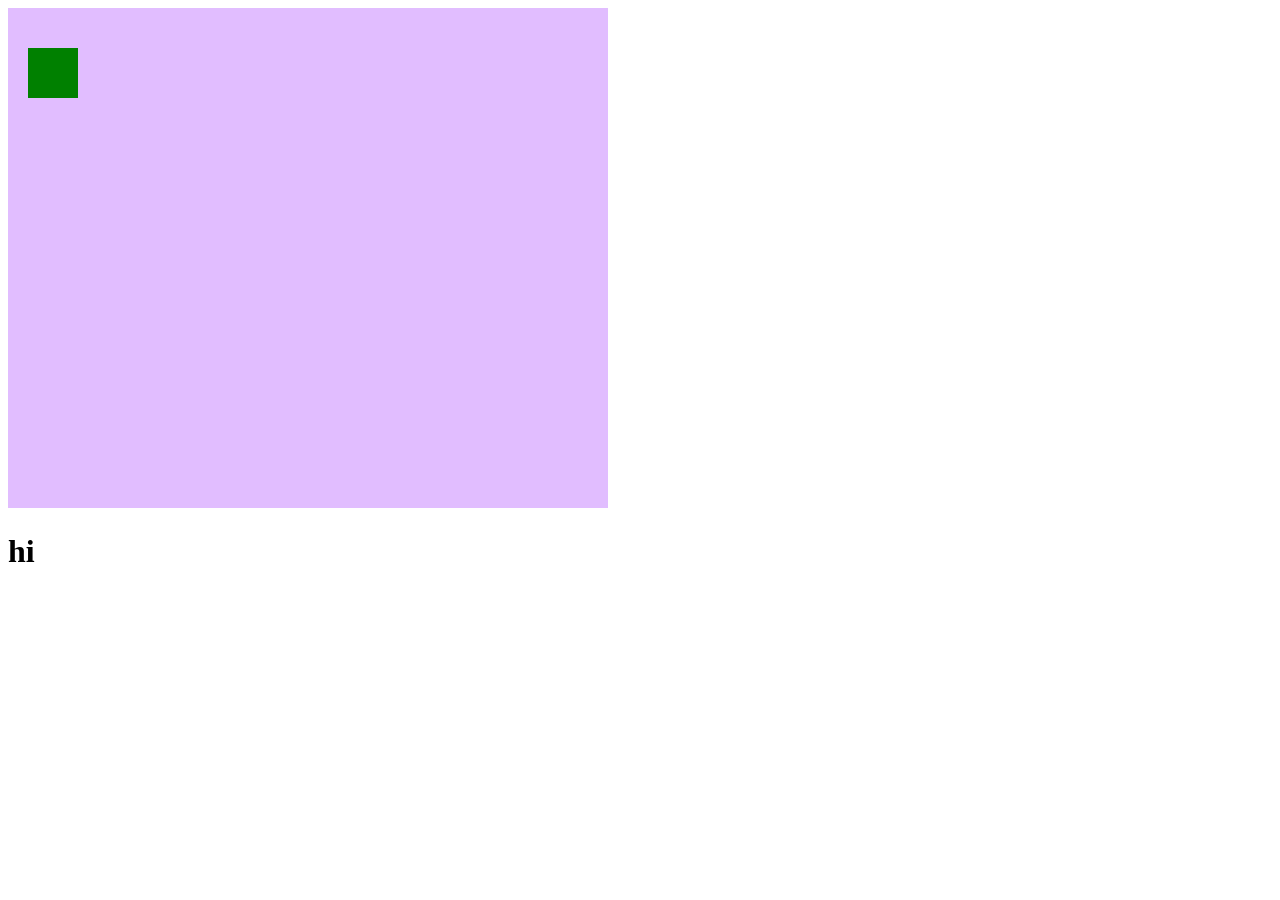
==== page.html @ c340478c "pasted breakout game code in here as a reference" ====
<!DOCTYPE html>
<html lang="en">
<head>
    <meta charset="UTF-8">
    <meta http-equiv="X-UA-Compatible" content="IE=edge">
    <meta name="viewport" content="width=device-width, initial-scale=1.0">
    <link href = "style.css" rel = "stylesheet" type = "text/css">
    <title>Document</title>
</head>
<body>
    <canvas id="myCanvas" width="600" height="500"></canvas>
    <h1>hi</h1>
    <!-- <script type = "text/javascript" src="course.js"></script> -->
    <script>
        var canvas = document.getElementById("myCanvas");
        var ctx = canvas.getContext("2d");

        var player1 = new Image();
        player1.src = "images/blue.png";

        function drawPlayer1() {
            ctx.beginPath();
            ctx.drawImage(player1, 10, canvas.height - 10);
            ctx.closePath();
        }

            drawPlayer1();
            ctx.beginPath();
            ctx.rect(20, 40, 50, 50);
            ctx.fillStyle = "green";
            ctx.fill();
            ctx.closePath();
    </script>
</body>
</html>
---- style.css ----
#myCanvas {
    background-color: #e1bdff;
}
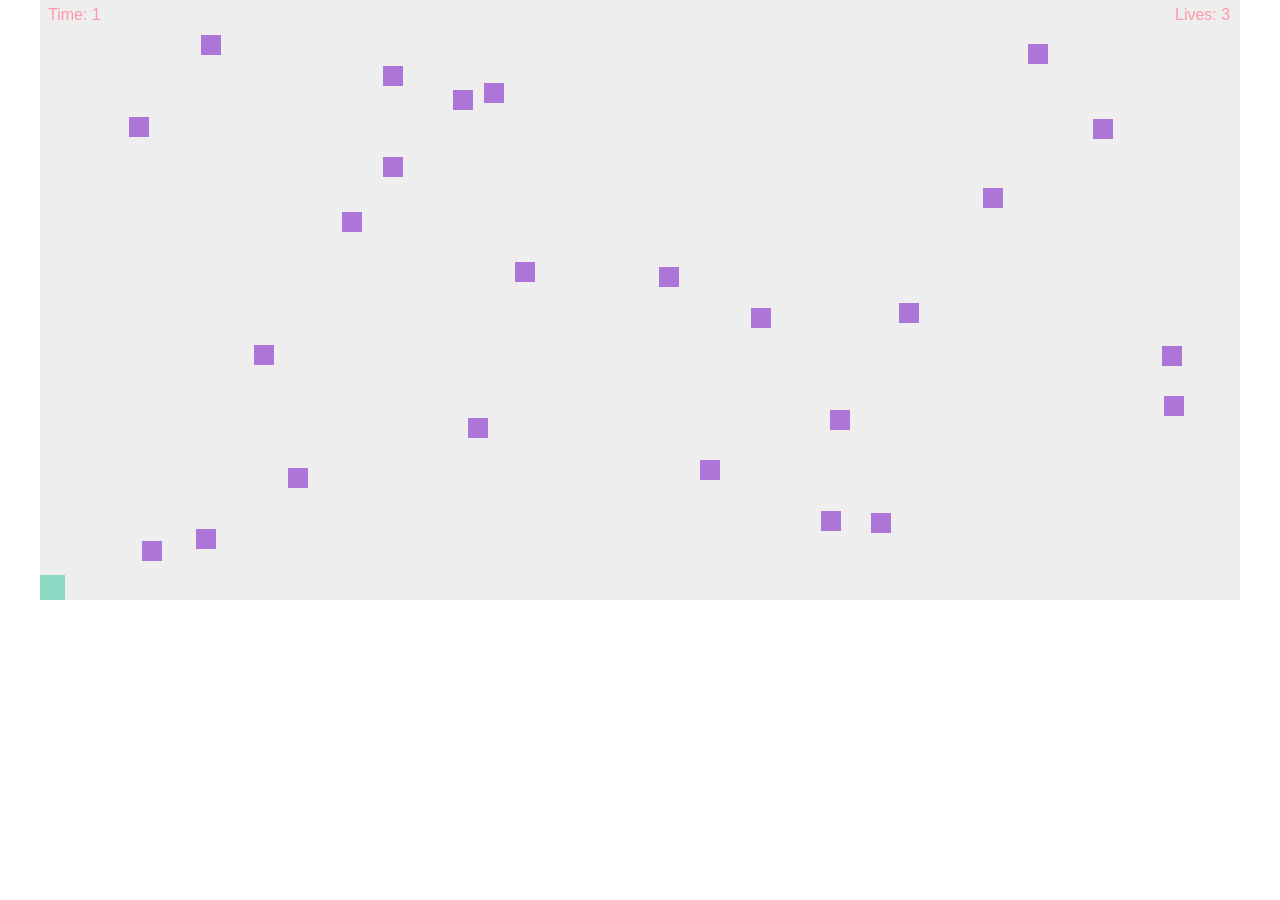
==== commit 7d4066ec: "coded the entire game" ====
--- a/page.html
+++ b/page.html
@@ -4,32 +4,201 @@
     <meta charset="UTF-8">
     <meta http-equiv="X-UA-Compatible" content="IE=edge">
     <meta name="viewport" content="width=device-width, initial-scale=1.0">
-    <link href = "style.css" rel = "stylesheet" type = "text/css">
     <title>Document</title>
+    <style>
+        * {
+            padding: 0;
+            margin: 0;
+        }
+        canvas {
+            background: #eee; 
+            display: block;
+            margin: 0 auto;
+        }
+    </style>
 </head>
 <body>
-    <canvas id="myCanvas" width="600" height="500"></canvas>
-    <h1>hi</h1>
-    <!-- <script type = "text/javascript" src="course.js"></script> -->
+    <canvas id="myCanvas" width="1200" height="600"></canvas>
+
     <script>
         var canvas = document.getElementById("myCanvas");
         var ctx = canvas.getContext("2d");
 
-        var player1 = new Image();
-        player1.src = "images/blue.png";
-
-        function drawPlayer1() {
+        var startTime = new Date();
+        var elapsed;
+
+        var x = 0;
+        var y = canvas.height - 25;
+
+        var dx = 3;
+        var dy = 3;
+
+        var ballRadius = 10;
+
+        var rightPressed = false;
+        var leftPressed = false;
+        var upPressed = false;
+        var downPressed = false;
+
+        // var brickRowCount = 3;
+        // var brickColumnCount = 5;
+        var brickWidth = 20;
+        var brickHeight = 20;
+        var brickPadding = 10;
+        // var brickOffsetTop = 30;
+        // var brickOffsetLeft = 30;
+
+        //var time = 0;
+
+        var lives = 3;
+
+        var bricks = [];
+        for (var c = 0; c<25; c++) {
+            bricks[c] = { x: 0, y: 0, status: 1 };
+        }
+        for (var i = 0; i < 25; i++) {
+            var brickX = Math.floor(Math.random() * (canvas.width - 150)) + 75;
+            var brickY = Math.floor(Math.random() * (canvas.height - 60) + 30);
+            for (var j = 0; j < i; j++) {
+                while (brickX >= bricks[j].x && brickX <= bricks[j].x + 40) {
+                    brickX = Math.floor(Math.random() * (canvas.width - 150)) + 75;
+                }
+                while (brickY >= bricks[j].y && brickY <= bricks[j].y + 40) {
+                    brickY = Math.floor(Math.random() * (canvas.height - 60) + 30);
+                }
+            }
+            bricks[i].x = brickX;
+            bricks[i].y = brickY;
+        }
+       
+        document.addEventListener("keydown", keyDownHandler, false);
+        document.addEventListener("keyup", keyUpHandler, false);
+        //document.addEventListener("mousemove", mouseMoveHandler, false);
+
+        function keyDownHandler(e) {
+            if (e.key == "Right" || e.key == "ArrowRight") {
+                rightPressed = true;
+            }
+            else if(e.key == "Left" || e.key == "ArrowLeft"){
+                leftPressed = true;
+            }
+            else if (e.key == "Up" || e.key == "ArrowUp") {
+                upPressed = true;
+            }
+            else if (e.key == "Down" || e.key == "ArrowDown") {
+                downPressed = true;
+            }
+        } 
+        function keyUpHandler(e) {
+            if(e.key == "Right" || e.key == "ArrowRight") {
+                rightPressed = false;
+            }
+            else if(e.key == "Left" || e.key == "ArrowLeft") {
+                leftPressed = false;
+            }
+            else if (e.key == "Up" || e.key == "ArrowUp") {
+                upPressed = false;
+            }
+            else if (e.key == "Down" || e.key == "ArrowDown") {
+                downPressed = false;
+            }
+        }
+        function collisionDetection() {
+            for (var i = 0; i < 25; i++) {
+                var b = bricks[i];
+                var playerLeft = x;
+                var playerRight = x + 25;
+                var playerTop = y ;
+                var playerBottom = y + 25;
+                var bLeft = b.x;
+                var bRight = b.x + 20;
+                var bTop = b.y;
+                var bBottom = b.y + 20;
+                    if ( !(playerLeft > bRight || bLeft > playerRight || playerTop > bBottom || bTop > playerBottom)) {
+                        b.status = 0;
+                        lives--;
+                        if (lives == 0) {
+                            alert("GAME OVER :(");
+                            document.location.reload();
+                        }
+                        x = 0;
+                        y = canvas.height - 25;
+                        
+                    }
+            }
+        }
+        function drawTime() {
+            elapsed = parseInt((new Date() - startTime) / 1000);
+            ctx.font = "16px Arial";
+            ctx.fillStyle = "#FF99AA";
+            ctx.fillText("Time: " + elapsed, 8, 20);
+        }
+        function drawLives() {
+            ctx.font = "16px Arial";
+            ctx.fillStyle = "#FF99AA";
+            ctx.fillText("Lives: " + lives, canvas.width - 65, 20);
+        }
+
+        function drawPlayer() {
             ctx.beginPath();
-            ctx.drawImage(player1, 10, canvas.height - 10);
-            ctx.closePath();
-        }
-
-            drawPlayer1();
-            ctx.beginPath();
-            ctx.rect(20, 40, 50, 50);
-            ctx.fillStyle = "green";
+            ctx.rect(x, y, 25, 25);
+            ctx.fillStyle = "#8BD9C2";
             ctx.fill();
             ctx.closePath();
+        }
+        function drawBricks() {
+            for (var i = 0; i < 25; i++) {
+                ctx.beginPath();
+                ctx.rect(bricks[i].x, bricks[i].y, brickWidth, brickHeight);
+                ctx.fillStyle = "#AE75D9";
+                ctx.fill();
+                ctx.closePath();
+            }
+            
+        }
+        function drawDestination() {
+            //do stuff
+        }
+        
+        function draw() {
+            ctx.clearRect(0,0, canvas.width, canvas.height);
+            drawBricks();
+            drawPlayer();
+            drawTime();
+            drawLives();
+          
+            if (rightPressed) {
+                x += dx;
+                if (x + 25 > canvas.width) {
+                    x = canvas.width - 25;
+                }
+            }
+            else if (leftPressed) {
+                x -= dx;
+                if (x < 0) {
+                    x = 0;
+                }
+            }
+            else if (upPressed) {
+                y -= dy;
+                if (y < 0) {
+                    y = 0;
+                }
+            }
+            else if (downPressed) {
+                y += dy;
+                if (y + 25 > canvas.height) {
+                    y = canvas.height - 25;
+                }
+            }
+            collisionDetection();
+            
+            requestAnimationFrame(draw);
+            
+        }
+        draw();
+        
+
     </script>
 </body>
 </html>
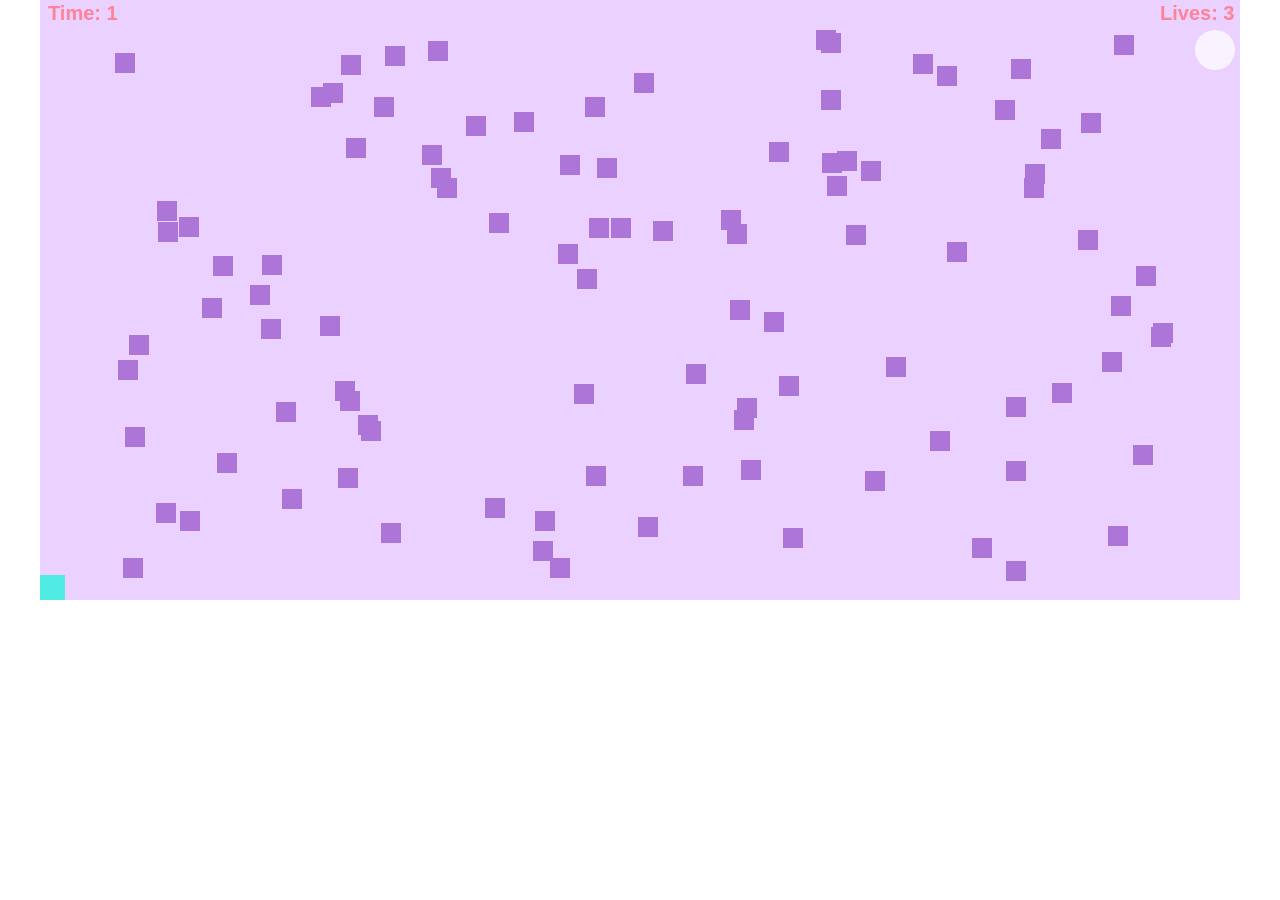
==== commit cbba6289: "finished game" ====
--- a/page.html
+++ b/page.html
@@ -4,17 +4,10 @@
     <meta charset="UTF-8">
     <meta http-equiv="X-UA-Compatible" content="IE=edge">
     <meta name="viewport" content="width=device-width, initial-scale=1.0">
+    <link href= "style.css" rel = "stylesheet" type = "text/css">
     <title>Document</title>
     <style>
-        * {
-            padding: 0;
-            margin: 0;
-        }
-        canvas {
-            background: #eee; 
-            display: block;
-            margin: 0 auto;
-        }
+        
     </style>
 </head>
 <body>
@@ -30,8 +23,8 @@
         var x = 0;
         var y = canvas.height - 25;
 
-        var dx = 3;
-        var dy = 3;
+        var dx = 4;
+        var dy = 4;
 
         var ballRadius = 10;
 
@@ -40,23 +33,18 @@
         var upPressed = false;
         var downPressed = false;
 
-        // var brickRowCount = 3;
-        // var brickColumnCount = 5;
+        
         var brickWidth = 20;
         var brickHeight = 20;
         var brickPadding = 10;
-        // var brickOffsetTop = 30;
-        // var brickOffsetLeft = 30;
-
-        //var time = 0;
 
         var lives = 3;
 
         var bricks = [];
-        for (var c = 0; c<25; c++) {
+        for (var c = 0; c<100; c++) {
             bricks[c] = { x: 0, y: 0, status: 1 };
         }
-        for (var i = 0; i < 25; i++) {
+        for (var i = 0; i < 100; i++) {
             var brickX = Math.floor(Math.random() * (canvas.width - 150)) + 75;
             var brickY = Math.floor(Math.random() * (canvas.height - 60) + 30);
             for (var j = 0; j < i; j++) {
@@ -104,7 +92,7 @@
             }
         }
         function collisionDetection() {
-            for (var i = 0; i < 25; i++) {
+            for (var i = 0; i < 100; i++) {
                 var b = bricks[i];
                 var playerLeft = x;
                 var playerRight = x + 25;
@@ -121,33 +109,40 @@
                             alert("GAME OVER :(");
                             document.location.reload();
                         }
+                        
                         x = 0;
                         y = canvas.height - 25;
-                        
                     }
+                    if (x >= canvas.width - 45 &&  y >= 20 && y <= 70) {
+                        alert("Congratulations!! You win! \nElapsed time: " + elapsed + "\nPlay again?");
+                        document.location.reload();
+                        x = 0;
+                        y = canvas.height - 25;
+                    }
+                    
             }
         }
         function drawTime() {
             elapsed = parseInt((new Date() - startTime) / 1000);
-            ctx.font = "16px Arial";
-            ctx.fillStyle = "#FF99AA";
+            ctx.font = "bold 20px Arial";
+            ctx.fillStyle = "#ff8297";
             ctx.fillText("Time: " + elapsed, 8, 20);
         }
         function drawLives() {
-            ctx.font = "16px Arial";
-            ctx.fillStyle = "#FF99AA";
-            ctx.fillText("Lives: " + lives, canvas.width - 65, 20);
+            ctx.font = "bold 20px Arial";
+            ctx.fillStyle = "#ff8297";
+            ctx.fillText("Lives: " + lives, canvas.width - 80, 20);
         }
 
         function drawPlayer() {
             ctx.beginPath();
             ctx.rect(x, y, 25, 25);
-            ctx.fillStyle = "#8BD9C2";
+            ctx.fillStyle = "#50ebe2";
             ctx.fill();
             ctx.closePath();
         }
         function drawBricks() {
-            for (var i = 0; i < 25; i++) {
+            for (var i = 0; i < 100; i++) {
                 ctx.beginPath();
                 ctx.rect(bricks[i].x, bricks[i].y, brickWidth, brickHeight);
                 ctx.fillStyle = "#AE75D9";
@@ -157,7 +152,11 @@
             
         }
         function drawDestination() {
-            //do stuff
+            ctx.beginPath();
+            ctx.arc(canvas.width - 25, 50, 20, 0, Math.PI * 2);
+            ctx.fillStyle = "#f9f2ff";
+            ctx.fill();
+            ctx.closePath();
         }
         
         function draw() {
@@ -166,6 +165,7 @@
             drawPlayer();
             drawTime();
             drawLives();
+            drawDestination();
           
             if (rightPressed) {
                 x += dx;
--- a/style.css
+++ b/style.css
@@ -0,0 +1,12 @@
+/* #myCanvas {
+    
+} */
+* {
+    padding: 0;
+    margin: 0;
+}
+canvas {
+    background-color: #ead1ff;
+    display: block;
+    margin: 0 auto;
+}
